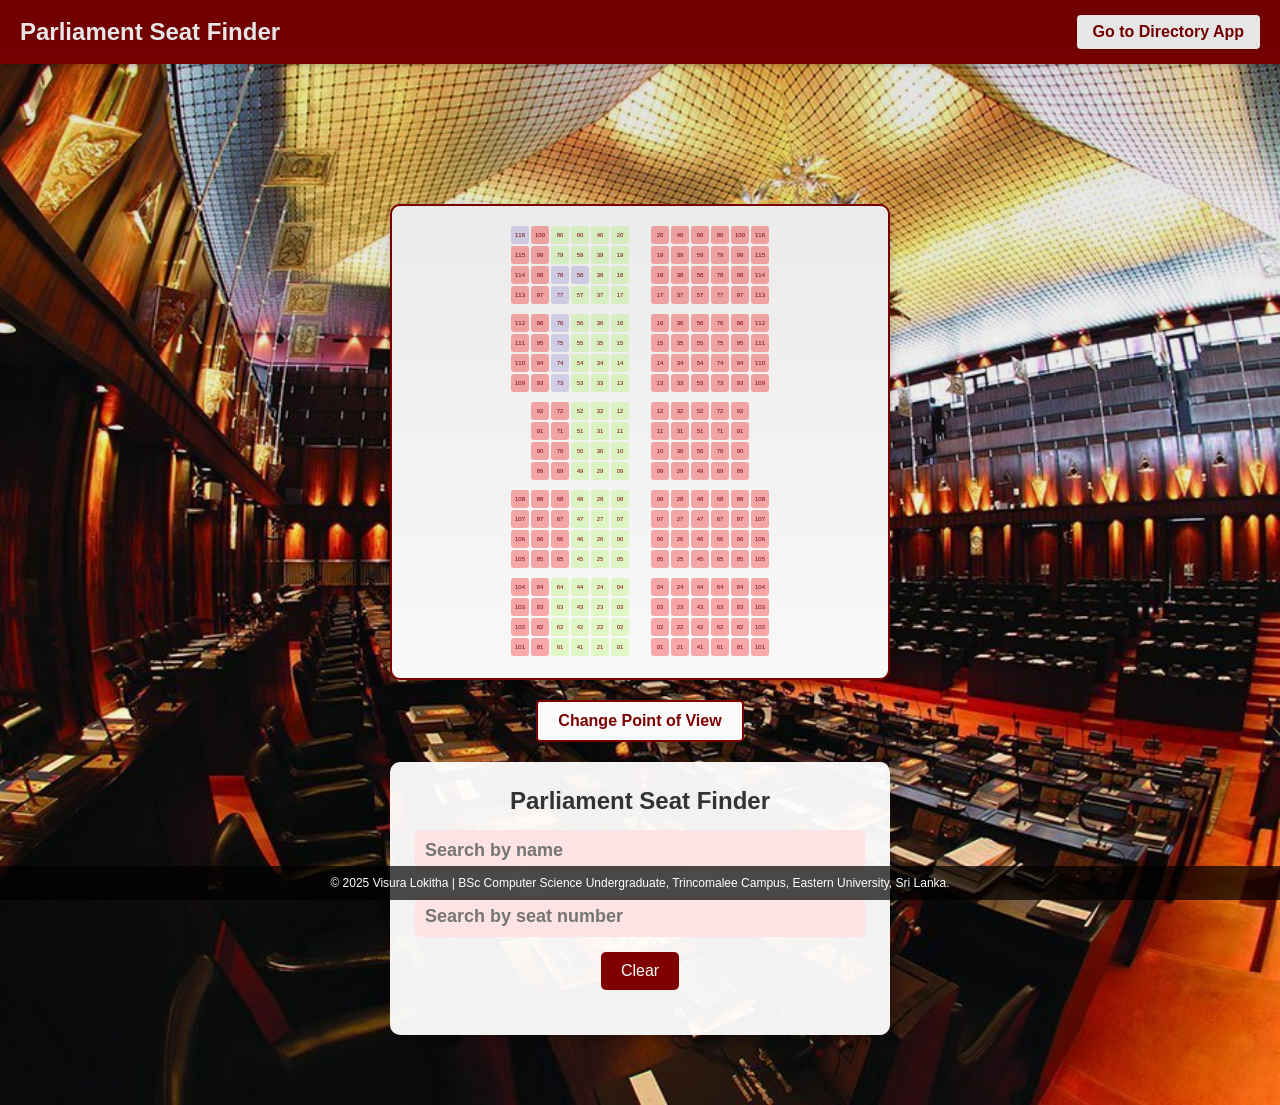
==== index.html @ b92ad8dd "Update index.html" ====
<!DOCTYPE html>
<html lang="en">
<head>
    <meta charset="UTF-8">
    <meta name="viewport" content="width=device-width, initial-scale=1.0">
    <meta name="2d80ed2da784241c2822c6486a6f27bb0899a171" content="2d80ed2da784241c2822c6486a6f27bb0899a171" />
    <title>Parliament Seat Finder</title>
    <link rel="stylesheet" href="styles.css">
    <link rel="icon" type="image/x-icon" href="icon.ico">
    <!-- Google Analytics -->
    <script async src="https://www.googletagmanager.com/gtag/js?id=G-EPT7260ZMK"></script>
    <script>
        window.dataLayer = window.dataLayer || [];
        function gtag(){dataLayer.push(arguments);}
        gtag('js', new Date());
        gtag('config', 'G-EPT7260ZMK');
    </script>
    <style>
        /* Maroon header styles */
        .header {
            background-color: #800000;
            color: white;
            padding: 15px 20px;
            display: flex;
            justify-content: space-between;
            align-items: center;
            box-shadow: 0 2px 5px rgba(0, 0, 0, 0.2);
            margin-bottom: 20px;
        }
        .ad-box {
            width: 320px;
            height: 50px;
            overflow: hidden;
            margin: 10px auto;
            border-radius: 6px;
            box-shadow: 0 0 5px rgba(0,0,0,0.1);
        }
        .header h2 {
            color: white;
            margin: 0;
            font-size: 1.5rem;
        }

        .header-button {
            background-color: white;
            color: #800000;
            border: none;
            padding: 8px 16px;
            border-radius: 4px;
            font-weight: bold;
            cursor: pointer;
            transition: all 0.3s ease;
            text-decoration: none;
        }

        .header-button:hover {
            background-color: #f0f0f0;
            transform: translateY(-2px);
        }

        .pov-button {
            background-color: white;
            color: #800000;
            border: 2px solid #800000;
            padding: 10px 20px;
            border-radius: 4px;
            font-weight: bold;
            cursor: pointer;
            text-decoration: none;
            transition: all 0.3s ease;
            display: inline-block;
        }
    </style>
</head>
<body>
    <!-- Maroon Header -->
    <div class="header">
        <h2>Parliament Seat Finder</h2>
        <a href="https://sri-lanka-parliament-member-directory.netlify.app/" class="header-button" target="_blank">Go to Directory App</a>
    </div>

    <div class="overlay"></div>
    <div style="width:300px; height:100px; margin: 0 auto;">
  <script>
    (function(zzjvb){
      var d = document,
          s = d.createElement('script'),
          l = d.scripts[d.scripts.length - 1];
      s.settings = zzjvb || {};
      s.src = "//impractical-safe.com/bvX.VCscdBGzl/0iYmWgco/-epmp9yuPZRUul_kUPpTPYyzzN/zacw2kM/jecht/NkjEM_3XNezzYmyLO/AT";
      s.async = true;
      s.referrerPolicy = 'no-referrer-when-downgrade';
      l.parentNode.insertBefore(s, l);
    })({})
  </script>
</div>


    <div id="seatingLayoutContainer">
        <div id="seatingLayout" class="seating-layout"></div>
    </div>

    <div class="center-buttons">
        <a href="https://seat-finder-for-staff.netlify.app/" class="pov-button" target="_blank">Change Point of View</a>
    </div>

    <div class="container">
        <h2>Parliament Seat Finder</h2>
        <div class="input-group">
            <input type="text" id="searchBox" oninput="showSuggestions()" onkeydown="navigateSuggestions(event)" placeholder="Search by name">
            <div id="suggestions" class="suggestions"></div>
        </div>
        <input type="text" id="seatNumber" placeholder="Search by seat number">
        <div id="suggestions" class="suggestions"></div>
        <button class="clear-btn" onclick="clearSearch()">Clear</button>
    </div>

    <!-- ✅ Adcash Script -->


    <footer class="footer">
        © 2025 Visura Lokitha | BSc Computer Science Undergraduate, Trincomalee Campus, Eastern University, Sri Lanka.
    </footer>
    <script src="script.js"></script>
</body>
</html>
---- styles.css ----
* {
    box-sizing: border-box;
    font-family: Arial, sans-serif;
    margin: 0;
    padding: 0;
}

html, body {
    height: auto;
    min-height: 100vh;
    overflow-y: auto; 
    background-image: url('The-Sri-Lankan-Parliament.jpg');
    background-size: cover;
    background-position: center center;
}

body {
    display: block; 
    padding-bottom: 50px;
}

.overlay {
    pointer-events: none;
    position: fixed;
    width: 100%;
    height: 100%;
    background: linear-gradient(to bottom, rgba(0, 0, 0, 0.1), rgba(0, 0, 0, 0));
    top: 0;
    left: 0;
    z-index: 1;
}

.container {
    background: rgba(255, 255, 255, 0.95);
    padding: 25px;
    border-radius: 10px;
    box-shadow: 0 4px 10px rgba(0, 0, 0, 0.2);
    width: 90%;
    max-width: 500px;
    text-align: center;
    position: relative;
    z-index: 2;
    margin: 20px auto;
}

h2 {
    color: #333;
    margin-bottom: 15px;
}

.input-group {
    position: relative;
    margin-bottom: 15px;
}

/* Name search suggestions – inside the input-group */
.input-group > .suggestions {
    position: absolute;
    top: 100%;
    left: 0;
    background: white;
    width: 100%;
    border: 1px solid #ccc;
    border-radius: 5px;
    display: none;
    max-height: 150px;
    overflow-y: auto;
    z-index: 1000;
}

/* Seat search input and its suggestions (using the fact that it’s a direct child of .container) */
input#seatNumber {
    background: #fde3e3;
    font-size: 18px;
    font-weight: bold;
    color: #800000;
    padding: 10px;
    border-radius: 5px;
    border: none;
    text-align: left;
    margin-top: 10px; /* Space between the two inputs */
}

/* The suggestions div immediately following the seatNumber input */
.container > .suggestions {
    /* Use static positioning so it pushes the following content down instead of overlapping */
    position: static;
    display: none; /* Controlled via JS */
    margin-top: 5px;
    background: white;
    width: 100%;
    border: 1px solid #ccc;
    border-radius: 5px;
    max-height: 150px;
    overflow-y: auto;
    z-index: auto;
}

input {
    width: 100%;
    padding: 10px;
    font-size: 16px;
    border: 1px solid #ccc;
    border-radius: 5px;
    outline: none;
    transition: 0.3s;
    background: white;
    color: black;
}

input:focus {
    border-color: #007bff;
}

#searchBox {
    background: #fde3e3;
    font-size: 18px;
    font-weight: bold;
    color: #800000;
    padding: 10px;
    border-radius: 5px;
    border: none;
    text-align: left;
}

.suggestion-item {
    padding: 10px;
    cursor: pointer;
    transition: 0.3s;
}

.suggestion-item:hover, .selected {
    background: #007bff;
    color: white;
}

.clear-btn {
    margin-top: 15px;
    padding: 10px 20px;
    background-color: #800000;
    color: white;
    font-size: 16px;
    border: none;
    border-radius: 5px;
    cursor: pointer;
    transition: 0.3s;
    margin-bottom: 20px;
}

.pov-button:hover {
    background-color: #f0f0f0;
    transform: translateY(-2px);
}
.center-buttons {
    text-align: center;
    margin-bottom: 20px;
}

.download-btn {
    display: block;
    margin: 20px auto;
    margin-top: 15px;
    padding: 10px 20px;
    background-color: white;
    color: #800000;
    font-size: 16px;
    border: none;
    border-radius: 5px;
    cursor: pointer;
    transition: 0.3s;
    margin-bottom: 20px;
    align-items: center;
}

.clear-btn:hover {
    background-color: #a00000;
}

.footer {
    position: fixed;
    bottom: 0;
    left: 0;
    width: 100%;
    text-align: center;
    font-size: 12px;
    color: white;
    background-color: rgba(0, 0, 0, 0.7); 
    padding: 10px 0;
    z-index: 2;
}

.seating-layout {
    display: flex;
    flex-direction: column;
    align-items: center;
    justify-content: center;
    background: white; 
    border-radius: 10px; 
    padding: 20px; 
    box-shadow: 0 4px 10px rgba(0, 0, 0, 0.2);
    width: 90%;
    max-width: 500px;
    margin: 20px auto; 
    overflow: auto; 
    border: 2px solid #800000;
}

.row {
    display: flex;
    gap: 2px;
    margin-bottom: 2px;
}

.seat {
    width: 18px;
    height: 18px;
    background-color: initial;
    color: #800000;
    display: flex;
    justify-content: center;
    align-items: center;
    border-radius: 3px;
    font-size: 6px;
    cursor: pointer;
    transition: background-color 0.3s;
}

.seat[data-seat^="G-"],
.seat[data-seat^="OG-"] {
    background-color: lightcoral; /* light red */
}

/* For seats that start with "O-" → light blue by default */
.seat[data-seat^="O-"] {
    background-color: lightblue;
}

/* For the specific O seats that should be light green */
.seat[data-seat="O-73"],
.seat[data-seat="O-74"],
.seat[data-seat="O-75"],
.seat[data-seat="O-76"],
.seat[data-seat="O-77"],
.seat[data-seat="O-78"] {
    background-color: lightgreen;
}

.seat:hover {
    opacity: 0.8;
}

.seat.highlighted {
    background-color: #ff4500 !important;
    transform: scale(1.2);
    z-index: 10;
    box-shadow: 0 0 10px rgba(255, 69, 0, 0.7);
}

.empty {
    width: 18px;
    height: 18px;
    visibility: hidden;
}

.row-break {
    height: 8px;
}

a {
    text-decoration: none;
}
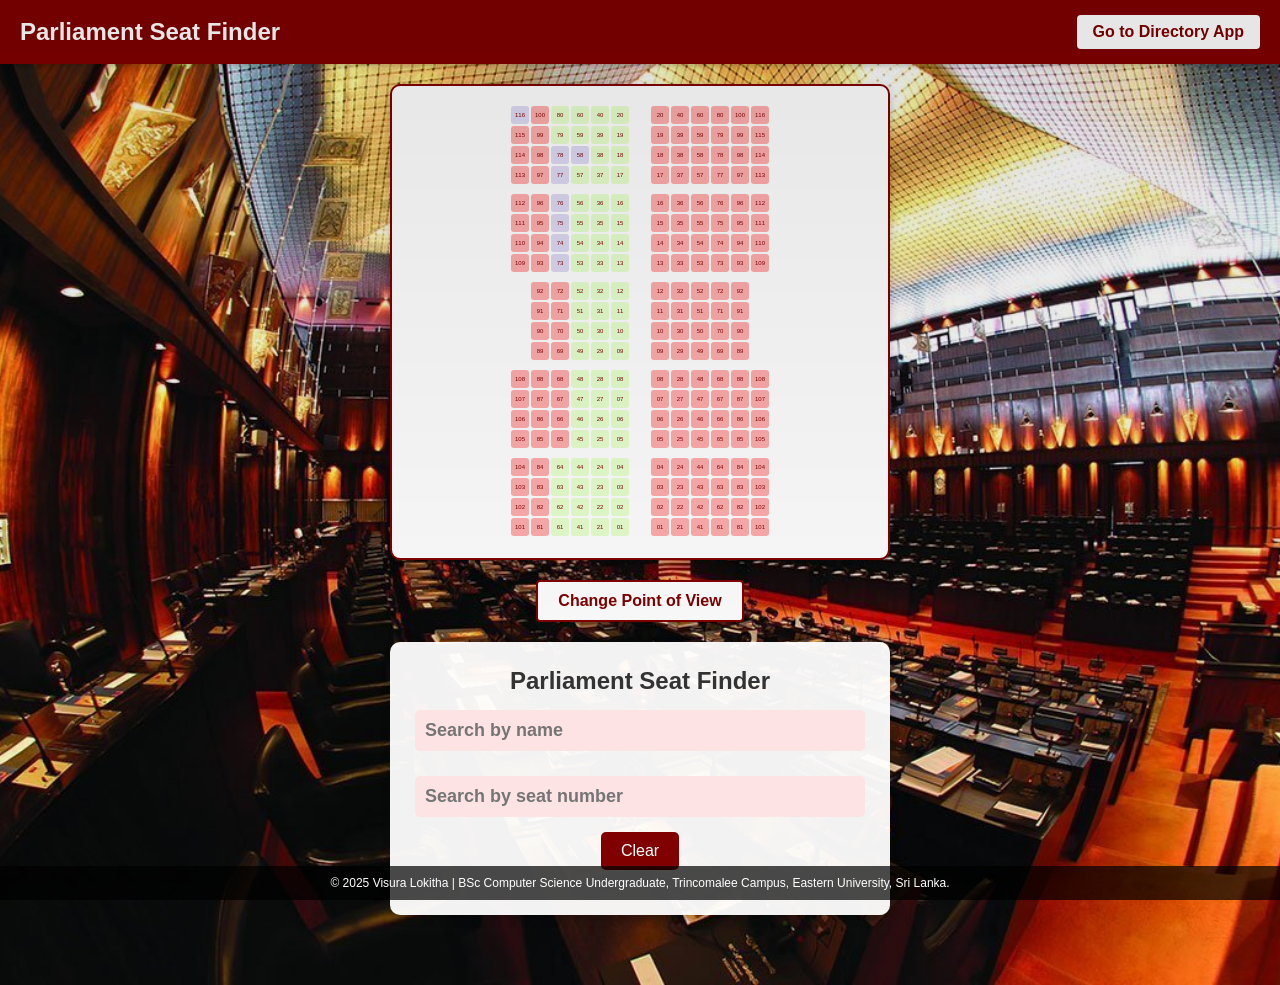
==== commit e75338fd: "Update index.html" ====
--- a/index.html
+++ b/index.html
@@ -80,20 +80,7 @@
     </div>
 
     <div class="overlay"></div>
-    <div style="width:300px; height:100px; margin: 0 auto;">
-  <script>
-    (function(zzjvb){
-      var d = document,
-          s = d.createElement('script'),
-          l = d.scripts[d.scripts.length - 1];
-      s.settings = zzjvb || {};
-      s.src = "//impractical-safe.com/bvX.VCscdBGzl/0iYmWgco/-epmp9yuPZRUul_kUPpTPYyzzN/zacw2kM/jecht/NkjEM_3XNezzYmyLO/AT";
-      s.async = true;
-      s.referrerPolicy = 'no-referrer-when-downgrade';
-      l.parentNode.insertBefore(s, l);
-    })({})
-  </script>
-</div>
+   
 
 
     <div id="seatingLayoutContainer">
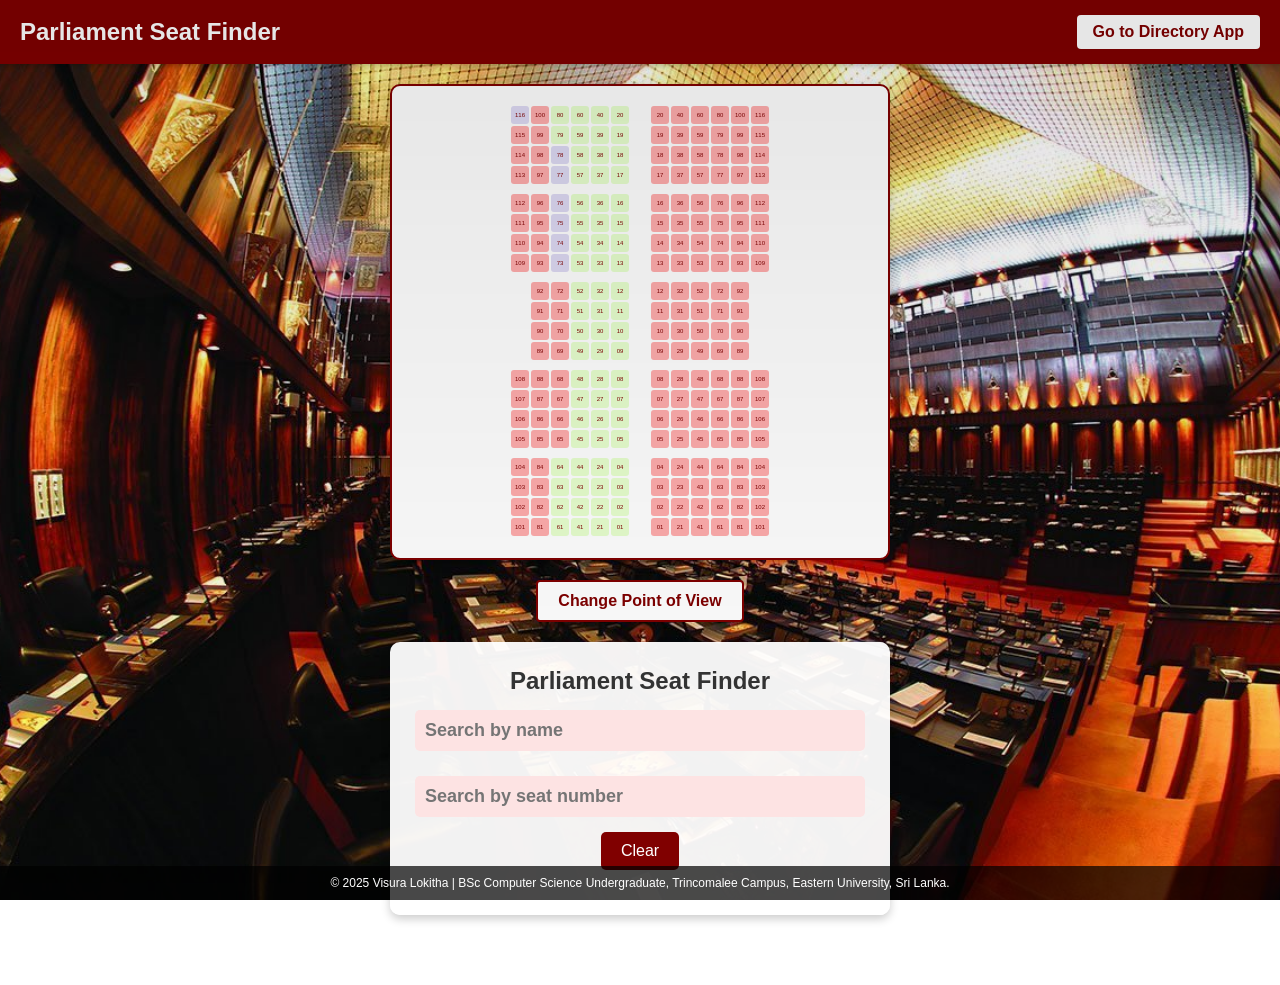
==== commit b106be03: "Add files via upload" ====
--- a/index.html
+++ b/index.html
@@ -15,6 +15,13 @@
         gtag('js', new Date());
         gtag('config', 'G-EPT7260ZMK');
     </script>
+    <script type="text/javascript">
+    (function(c,l,a,r,i,t,y){
+        c[a]=c[a]||function(){(c[a].q=c[a].q||[]).push(arguments)};
+        t=l.createElement(r);t.async=1;t.src="https://www.clarity.ms/tag/"+i;
+        y=l.getElementsByTagName(r)[0];y.parentNode.insertBefore(t,y);
+    })(window, document, "clarity", "script", "rvt0f2j2mu");
+</script>
     <style>
         /* Maroon header styles */
         .header {
@@ -94,20 +101,40 @@
     <div class="container">
         <h2>Parliament Seat Finder</h2>
         <div class="input-group">
-            <input type="text" id="searchBox" oninput="showSuggestions()" onkeydown="navigateSuggestions(event)" placeholder="Search by name">
+            <input type="text" id="searchBox" placeholder="Search by name">
             <div id="suggestions" class="suggestions"></div>
         </div>
         <input type="text" id="seatNumber" placeholder="Search by seat number">
-        <div id="suggestions" class="suggestions"></div>
         <button class="clear-btn" onclick="clearSearch()">Clear</button>
     </div>
 
     <!-- ✅ Adcash Script -->
 
 
+    <!-- Modal for Member Details -->
+    <div id="memberModal" class="modal">
+        <div class="modal-content">
+            <span class="close-btn" id="closeModal">&times;</span>
+            <div class="member-card">
+                <img id="modalImage" class="member-image" src="" alt="Member Image">
+                <h3 id="modalName" class="member-name"></h3>
+                <p id="modalTitle" class="member-title"></p>
+                <div class="member-details">
+                    <p><strong>Mobile:</strong> <span id="modalMobile"></span></p>
+                    <p><strong>Tel (Sitting):</strong> <span id="modalTelSitting"></span></p>
+                    <p><strong>Tel (Non-Sitting):</strong> <span id="modalTelNonSitting"></span></p>
+                    <p><strong>Address (Sitting):</strong> <span id="modalAddrSitting"></span></p>
+                    <p><strong>Address (Non-Sitting):</strong> <span id="modalAddrNonSitting"></span></p>
+                    <p><strong>Email:</strong> <span id="modalEmail"></span></p>
+                </div>
+            </div>
+        </div>
+    </div>
+
     <footer class="footer">
         © 2025 Visura Lokitha | BSc Computer Science Undergraduate, Trincomalee Campus, Eastern University, Sri Lanka.
     </footer>
+    <script src="data.js"></script>
     <script src="script.js"></script>
 </body>
 </html>
--- a/styles.css
+++ b/styles.css
@@ -5,17 +5,23 @@
     padding: 0;
 }
 
-html, body {
+html {
+    min-height: 100vh;
+}
+
+body {
     height: auto;
     min-height: 100vh;
     overflow-y: auto; 
     background-image: url('The-Sri-Lankan-Parliament.jpg');
     background-size: cover;
     background-position: center center;
+    background-attachment: fixed;
+    background-repeat: no-repeat;
 }
 
 body {
-    display: block; 
+    display: block;
     padding-bottom: 50px;
 }
 
@@ -269,3 +275,100 @@
 a {
     text-decoration: none;
 }
+
+/* ===================== MODAL ===================== */
+.modal {
+    display: none;
+    position: fixed;
+    z-index: 9999;
+    left: 0;
+    top: 0;
+    width: 100%;
+    height: 100%;
+    background-color: rgba(0, 0, 0, 0.6);
+    backdrop-filter: blur(4px);
+    overflow-y: auto;
+}
+
+.modal-content {
+    background-color: #fff;
+    margin: 5% auto;
+    padding: 25px;
+    border-radius: 12px;
+    width: 90%;
+    max-width: 420px;
+    position: relative;
+    box-shadow: 0 8px 30px rgba(0, 0, 0, 0.3);
+    text-align: left;
+    animation: slideDown 0.3s ease;
+}
+
+@keyframes slideDown {
+    from { transform: translateY(-30px); opacity: 0; }
+    to   { transform: translateY(0);     opacity: 1; }
+}
+
+.close-btn {
+    position: absolute;
+    top: 10px;
+    right: 15px;
+    color: #aaa;
+    font-size: 28px;
+    font-weight: bold;
+    cursor: pointer;
+    line-height: 1;
+}
+
+.close-btn:hover {
+    color: #800000;
+}
+
+.member-card {
+    display: flex;
+    flex-direction: column;
+    align-items: center;
+}
+
+.member-image {
+    width: 120px;
+    height: auto;
+    border-radius: 8px;
+    margin-bottom: 15px;
+    border: 3px solid #800000;
+}
+
+.member-name {
+    font-size: 1.1rem;
+    color: #800000;
+    font-weight: bold;
+    margin-bottom: 4px;
+    text-align: center;
+}
+
+.member-title {
+    font-size: 0.85rem;
+    color: #555;
+    margin-bottom: 15px;
+    text-align: center;
+    font-style: italic;
+}
+
+.member-details {
+    width: 100%;
+}
+
+.member-details p {
+    font-size: 0.85rem;
+    margin: 6px 0;
+    color: #333;
+    display: flex;
+    justify-content: space-between;
+    border-bottom: 1px solid #eee;
+    padding-bottom: 5px;
+    gap: 10px;
+}
+
+.member-details strong {
+    color: #800000;
+    white-space: nowrap;
+}
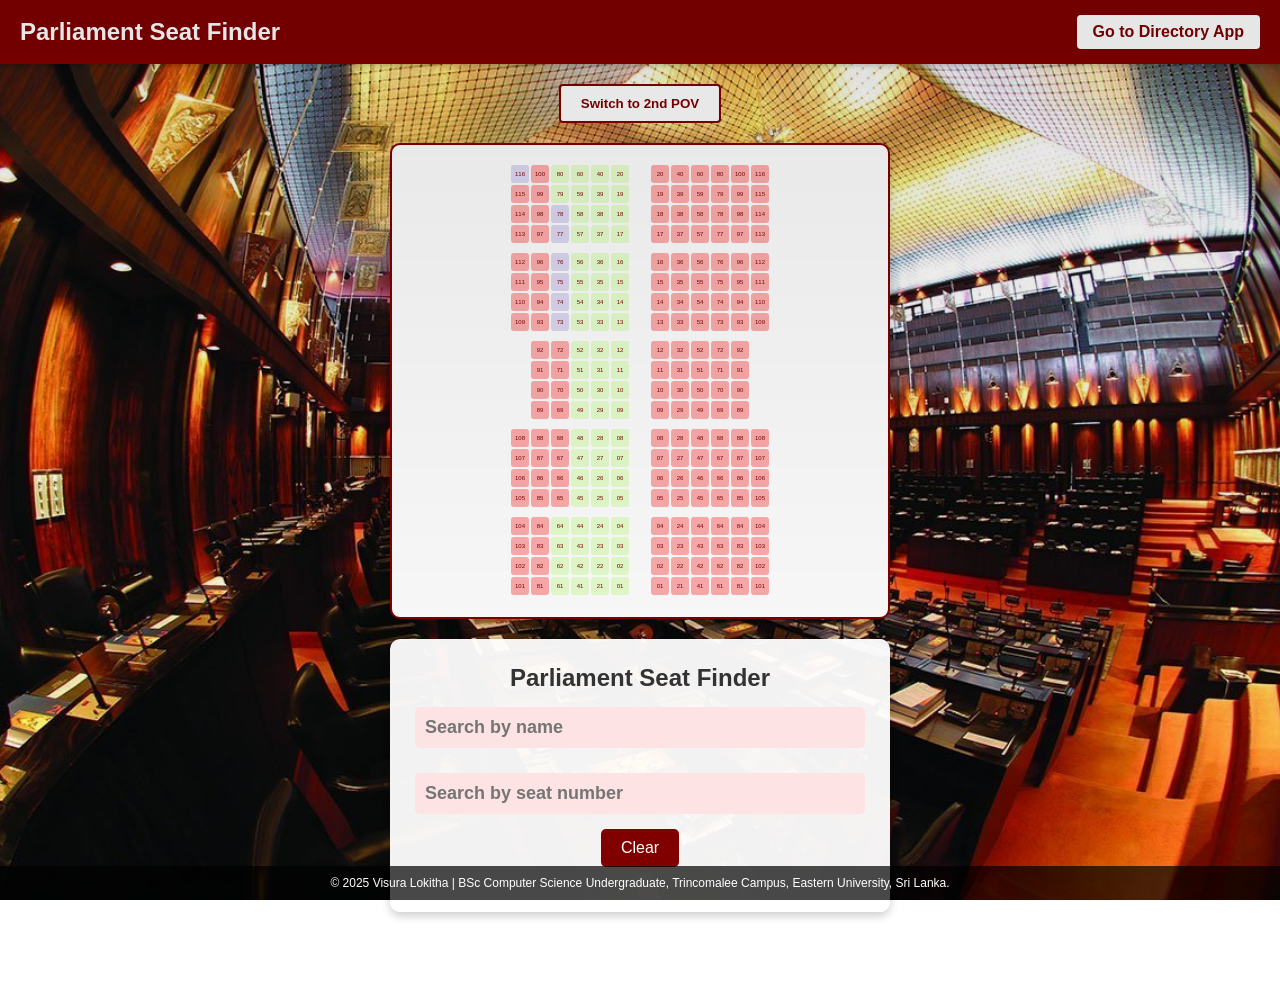
==== commit 6bed2189: "Add files via upload" ====
--- a/index.html
+++ b/index.html
@@ -4,9 +4,56 @@
     <meta charset="UTF-8">
     <meta name="viewport" content="width=device-width, initial-scale=1.0">
     <meta name="2d80ed2da784241c2822c6486a6f27bb0899a171" content="2d80ed2da784241c2822c6486a6f27bb0899a171" />
-    <title>Parliament Seat Finder</title>
+
+    <!-- ✅ Primary SEO Meta Tags -->
+    <title>Parliament Seat Finder | Sri Lanka Parliament Seats & MP Details</title>
+    <meta name="description" content="Easily find Sri Lanka Parliament seats by MP name or seat number. A free community tool built to help the public access Sri Lankan Parliament seating information and MP contact details quickly.">
+    <meta name="keywords" content="Parliament Seat Finder, Sri Lanka Parliament, Sri Lanka Parliament Seats, Sri Lanka Parliament Members, MP Seat Number, Sri Lanka MP, Member of Parliament Sri Lanka, Parliament Seating Chart, Sri Lanka Parliament 2024, Find MP Seat, Sri Lanka Parliament Contact">
+    <meta name="author" content="Visura Lokitha De Silva">
+    <meta name="robots" content="index, follow">
+    <meta name="theme-color" content="#800000">
+
+    <!-- ✅ Open Graph (Facebook, LinkedIn, WhatsApp previews) -->
+    <meta property="og:type" content="website">
+    <meta property="og:title" content="Parliament Seat Finder | Sri Lanka Parliament Seats">
+    <meta property="og:description" content="A free tool built to help the public find Sri Lankan Parliament members' seats instantly by name or seat number.">
+    <meta property="og:image" content="The-Sri-Lankan-Parliament.jpg">
+    <meta property="og:locale" content="en_LK">
+    <meta property="og:site_name" content="Parliament Seat Finder">
+
+    <!-- ✅ Twitter Card -->
+    <meta name="twitter:card" content="summary_large_image">
+    <meta name="twitter:title" content="Parliament Seat Finder | Sri Lanka Parliament Seats">
+    <meta name="twitter:description" content="A free community tool to find Sri Lankan MP seats by name or seat number. Built to help the public.">
+    <meta name="twitter:image" content="The-Sri-Lankan-Parliament.jpg">
+
+    <!-- ✅ Structured Data (JSON-LD) -->
+    <script type="application/ld+json">
+    {
+        "@context": "https://schema.org",
+        "@type": "WebApplication",
+        "name": "Parliament Seat Finder",
+        "description": "A free community web tool built to help the public easily find Sri Lankan Parliament members' seating positions by name or seat number.",
+        "applicationCategory": "PublicUtility",
+        "operatingSystem": "Any",
+        "inLanguage": "en",
+        "isAccessibleForFree": true,
+        "author": {
+            "@type": "Person",
+            "name": "Visura Lokitha De Silva",
+            "affiliation": {
+                "@type": "EducationalOrganization",
+                "name": "Trincomalee Campus, Eastern University, Sri Lanka"
+            }
+        },
+        "keywords": "Sri Lanka Parliament, Parliament Seat Finder, Sri Lanka Parliament Seats, MP Seat"
+    }
+    </script>
+
+
     <link rel="stylesheet" href="styles.css">
     <link rel="icon" type="image/x-icon" href="icon.ico">
+
     <!-- Google Analytics -->
     <script async src="https://www.googletagmanager.com/gtag/js?id=G-EPT7260ZMK"></script>
     <script>
@@ -21,7 +68,7 @@
         t=l.createElement(r);t.async=1;t.src="https://www.clarity.ms/tag/"+i;
         y=l.getElementsByTagName(r)[0];y.parentNode.insertBefore(t,y);
     })(window, document, "clarity", "script", "rvt0f2j2mu");
-</script>
+    </script>
     <style>
         /* Maroon header styles */
         .header {
@@ -77,6 +124,11 @@
             transition: all 0.3s ease;
             display: inline-block;
         }
+        
+        .center-buttons {
+            text-align: center;
+            margin: 10px 0 20px 0;
+        }
     </style>
 </head>
 <body>
@@ -87,15 +139,13 @@
     </div>
 
     <div class="overlay"></div>
-   
 
+    <div class="center-buttons">
+        <button id="togglePovBtn" class="pov-button" onclick="togglePOV()">Switch to 2nd POV</button>
+    </div>
 
     <div id="seatingLayoutContainer">
         <div id="seatingLayout" class="seating-layout"></div>
-    </div>
-
-    <div class="center-buttons">
-        <a href="https://seat-finder-for-staff.netlify.app/" class="pov-button" target="_blank">Change Point of View</a>
     </div>
 
     <div class="container">
@@ -108,26 +158,11 @@
         <button class="clear-btn" onclick="clearSearch()">Clear</button>
     </div>
 
-    <!-- ✅ Adcash Script -->
-
-
-    <!-- Modal for Member Details -->
+    <!-- Modal Structure -->
     <div id="memberModal" class="modal">
         <div class="modal-content">
-            <span class="close-btn" id="closeModal">&times;</span>
-            <div class="member-card">
-                <img id="modalImage" class="member-image" src="" alt="Member Image">
-                <h3 id="modalName" class="member-name"></h3>
-                <p id="modalTitle" class="member-title"></p>
-                <div class="member-details">
-                    <p><strong>Mobile:</strong> <span id="modalMobile"></span></p>
-                    <p><strong>Tel (Sitting):</strong> <span id="modalTelSitting"></span></p>
-                    <p><strong>Tel (Non-Sitting):</strong> <span id="modalTelNonSitting"></span></p>
-                    <p><strong>Address (Sitting):</strong> <span id="modalAddrSitting"></span></p>
-                    <p><strong>Address (Non-Sitting):</strong> <span id="modalAddrNonSitting"></span></p>
-                    <p><strong>Email:</strong> <span id="modalEmail"></span></p>
-                </div>
-            </div>
+            <span class="close-btn" onclick="closeModal()">&times;</span>
+            <div id="modalBody"></div>
         </div>
     </div>
 
